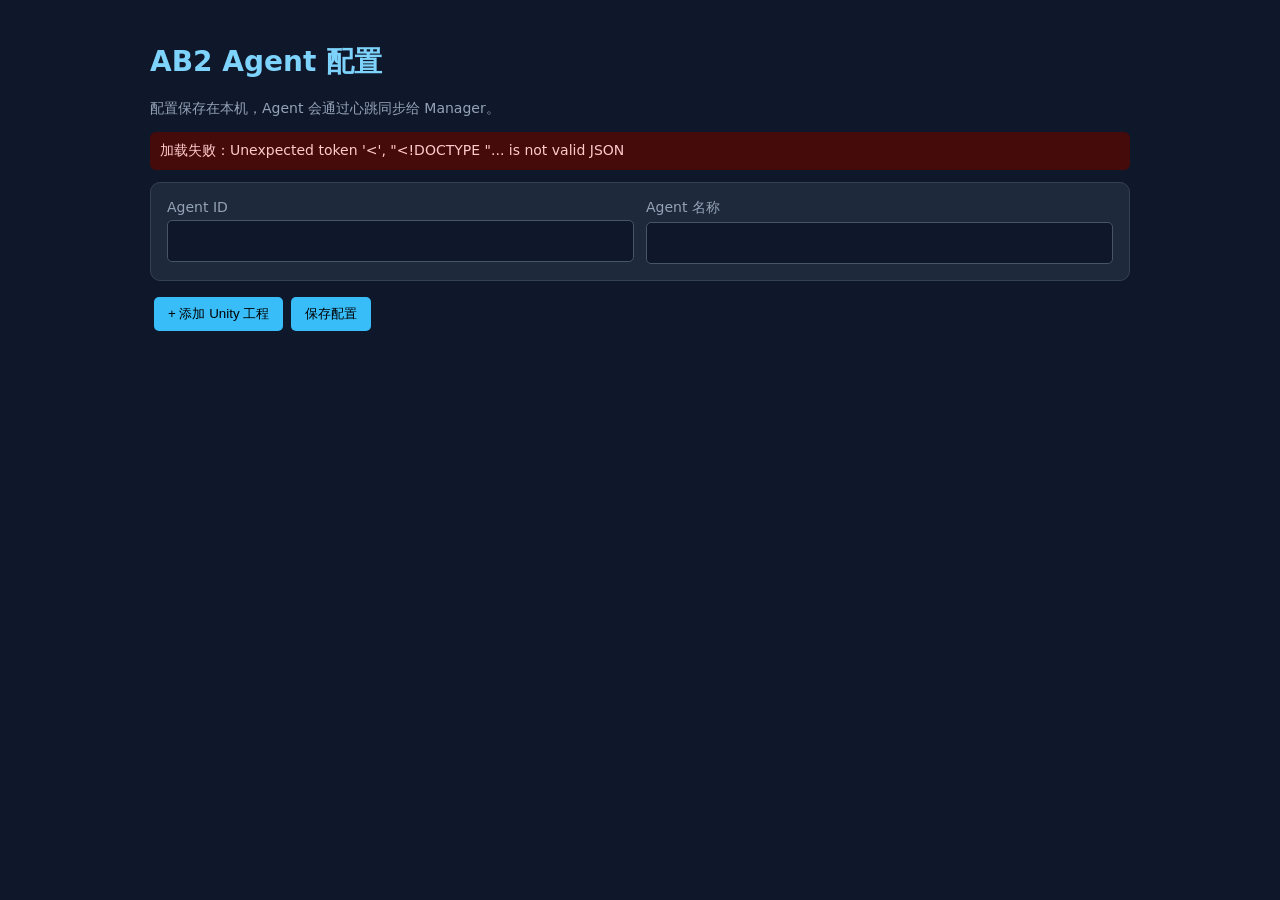
==== agent/config.html @ 92cbe7b3 "修复mac工程选择" ====
<!doctype html>
<html lang="zh-CN"><head><meta charset="utf-8"><meta name="viewport" content="width=device-width,initial-scale=1"><title>AB2 Agent 配置</title><style>body{margin:0;background:#0f172a;color:#dbeafe;font:14px system-ui;padding:24px}main{max-width:980px;margin:auto}h1{color:#7dd3fc}.bar,.project,.channel{background:#1e293b;border:1px solid #334155;border-radius:10px;padding:16px;margin:12px 0}.grid{display:grid;grid-template-columns:1fr 1fr;gap:12px}label{display:block;color:#94a3b8}input,select{width:100%;height:42px;box-sizing:border-box;margin:5px 0 0;padding:9px;background:#0f172a;border:1px solid #475569;border-radius:5px;color:#fff}.channel-row{display:flex;align-items:flex-end;gap:14px}.channel-control{margin:0}.switch-control{flex:0 0 210px}.method-control{flex:1 1 auto}.channel-delete{height:42px;white-space:nowrap;margin:0 0 0 0}.channel{padding:14px}.channel-row button{margin:0}button{border:0;border-radius:5px;padding:8px 14px;margin:4px;background:#38bdf8;cursor:pointer}.danger{background:#ef4444;color:#fff}.muted{color:#94a3b8}.message{padding:10px;border-radius:6px;background:#172554}.error{background:#450a0a;color:#fecaca}@media(max-width:700px){.grid{grid-template-columns:1fr}.channel-row{align-items:stretch;flex-direction:column;gap:8px}.switch-control,.method-control{flex:auto}.channel-delete{width:max-content}}</style></head>
<body><main><h1>AB2 Agent 配置</h1><p class="muted">配置保存在本机，Agent 会通过心跳同步给 Manager。</p><div id="message" class="message">加载中...</div><section class="bar"><div class="grid"><label>Agent ID<input id="agentId"></label><label>Agent 名称<input id="agentName"></label></div></section><div id="projects"></div><button onclick="addProject()">+ 添加 Unity 工程</button><button onclick="save()">保存配置</button></main><script>
let config={id:'',name:'',projects:[]};
function esc(value){return String(value??'').replace(/[&<>"']/g,c=>({'&':'&amp;','<':'&lt;','>':'&gt;','"':'&quot;',"'":'&#39;'}[c]));}
async function addProject(){if(/Macintosh|Mac OS X/.test(navigator.userAgent)){const picker=window.open('/pick?path=','ab2-project-picker','width=900,height=700');if(!picker)show('浏览器阻止了选择窗口，请允许弹窗后重试',true);return;}try{const result=await fetch('/api/select-folder',{method:'POST'}).then(r=>r.json());if(result.cancelled)return;if(!result.ok)throw new Error(result.error);config.projects.push(result.project);render();show('已读取 Unity 工程状态，请补充渠道配置');}catch(error){show('选择工程失败：'+error.message,true);}}
window.addEventListener('message',event=>{if(event.origin!==location.origin||event.data?.type!=='ab2-project-selected')return;config.projects.push(event.data.project);render();show('已读取 Unity 工程状态，请补充渠道配置');});
 function addChannel(projectIndex){const p=config.projects[projectIndex];const platform=(p.platforms||['Unknown'])[0];const prefix={Android:'android',iOS:'ios',OpenHarmony:'openharmony',HarmonyOS:'openharmony'}[platform]||'unknown';config.projects[projectIndex].channels.push({name:prefix+'_dev',platform:platform,switch_to:prefix+'_dev',branch_filter:'all_dev',build_method:'HLS_Editor.ExportEditor.BuildFromAB2',enabled:true});render();}
 function removeProject(index){if(!window.confirm('确定要删除这个 Unity 工程吗？未保存的配置将丢失。'))return;config.projects.splice(index,1);render();}
 function removeChannel(projectIndex,channelIndex){if(!window.confirm('确定要删除这个渠道吗？未保存的配置将丢失。'))return;config.projects[projectIndex].channels.splice(channelIndex,1);render();}
 function render(){document.querySelector('#agentId').value=config.id||'';document.querySelector('#agentName').value=config.name||'';document.querySelector('#projects').innerHTML=config.projects.map((p,i)=>`<section class="project"><h2>${esc(p.engine||'Unity')} 工程 ${i+1}</h2><div class="grid"><label>名称<input data-p="${i}" data-k="name" value="${esc(p.name)}"></label><label>工程路径<input data-p="${i}" data-k="path" value="${esc(p.path)}" placeholder="D:/Projects/Game"></label><label>引擎类型<input value="${esc(p.engine||'Unity')}" readonly></label><label>引擎路径<input value="${esc(p.unity_path)}" readonly></label><label>平台<input value="${esc((p.platforms||['Unknown'])[0])}" readonly></label><label>日志路径<input data-p="${i}" data-k="log_path" value="${esc(p.log_path)}"></label><label>默认分支<input data-p="${i}" data-k="default_branch" value="${esc(p.default_branch)}"></label></div><h3>渠道</h3>${p.channels.map((c,j)=>{const prefix={Android:'android',iOS:'ios',OpenHarmony:'openharmony',HarmonyOS:'openharmony'}[c.platform]||'unknown';const switchTo=c.switch_to||prefix+'_dev';return `<div class="channel-row"><label class="channel-control switch-control">SwitchTo<select data-p="${i}" data-c="${j}" data-k="switch_to"><option value="${prefix}_dev" ${switchTo===prefix+'_dev'?'selected':''}>${prefix}_dev</option><option value="${prefix}_release" ${switchTo===prefix+'_release'?'selected':''}>${prefix}_release</option></select></label><label class="channel-control method-control">打包方法<input data-p="${i}" data-c="${j}" data-k="build_method" value="${esc(c.build_method)}"></label><button class="danger channel-delete" onclick="removeChannel(${i},${j})">删除渠道</button></div>`}).join('')}<button onclick="addChannel(${i})">+ 添加渠道</button><button class="danger" onclick="removeProject(${i})">删除工程</button></section>`).join('');document.querySelectorAll('[data-p]').forEach(input=>input.oninput=()=>{const p=config.projects[Number(input.dataset.p)];if(input.dataset.c===undefined)p[input.dataset.k]=input.value;else p.channels[Number(input.dataset.c)][input.dataset.k]=input.value;});}
const baseRender=render;
render=function(){normalizeHarmony();baseRender();document.querySelectorAll('.channel-row').forEach(row=>{const source=row.querySelector('[data-k="build_method"]');const projectIndex=Number(source.dataset.p);const channelIndex=Number(source.dataset.c);const select=document.createElement('select');select.dataset.p=projectIndex;select.dataset.c=channelIndex;select.dataset.k='branch_filter';['all_dev','all_feature','month_dev','month_feature'].forEach(value=>{const option=document.createElement('option');option.value=value;option.textContent=value;option.selected=(config.projects[projectIndex].channels[channelIndex].branch_filter||'all_dev')===value;select.appendChild(option);});const label=document.createElement('label');label.className='channel-control filter-control';label.textContent='分支过滤';label.appendChild(select);row.insertBefore(label,source.parentElement);select.onchange=()=>{config.projects[projectIndex].channels[channelIndex].branch_filter=select.value;};});};
 function normalizeHarmony(){config.projects.forEach(p=>{if(p.platforms?.[0]==='HarmonyOS')p.platforms[0]='OpenHarmony';p.channels.forEach(c=>{if(c.platform==='HarmonyOS')c.platform='OpenHarmony';if(c.platform==='OpenHarmony'){const suffix=(c.switch_to||'').endsWith('_release')?'release':'dev';c.switch_to='openharmony_'+suffix;c.name=c.switch_to;}});});}
const renderWithHarmony=render;render=function(){renderWithHarmony();document.querySelectorAll('[data-k="switch_to"] option').forEach(option=>{if(option.value.startsWith('harmony_')){option.value='openharmony_'+option.value.split('_',2)[1];option.textContent=option.value;}});};
// Keep the merged OpenHarmony rendering while restoring the default-branch filter option.
const renderWithDefaultFilter=render;render=function(){renderWithDefaultFilter();document.querySelectorAll('[data-k="branch_filter"]').forEach(select=>{if([...select.options].some(option=>option.value==='default'))return;const option=document.createElement('option');option.value='default';option.textContent='default（默认分支）';option.selected=config.projects[Number(select.dataset.p)].channels[Number(select.dataset.c)].branch_filter==='default';select.insertBefore(option,select.firstChild);});};
// Add the optional AB2 resource version while preserving the merged channel layout.
const renderWithVersion=render;render=function(){renderWithVersion();document.querySelectorAll('.channel-row').forEach(row=>{if(row.querySelector('[data-k="ab2_version"]'))return;const source=row.querySelector('[data-k="build_method"]');const input=document.createElement('input');input.dataset.p=source.dataset.p;input.dataset.c=source.dataset.c;input.dataset.k='ab2_version';input.value=config.projects[Number(input.dataset.p)].channels[Number(input.dataset.c)].ab2_version||'3800';input.placeholder='默认版本3800';input.oninput=()=>{config.projects[Number(input.dataset.p)].channels[Number(input.dataset.c)].ab2_version=input.value;};const label=document.createElement('label');label.className='channel-control version-control';label.textContent='资源版本';label.appendChild(input);row.insertBefore(label,row.querySelector('.channel-delete'));});};
function collect(){normalizeHarmony();config.id=document.querySelector('#agentId').value.trim();config.name=document.querySelector('#agentName').value.trim();}
async function load(){try{config=await fetch('/api/config').then(r=>r.json());normalizeHarmony();render();}catch(e){show('加载失败：'+e.message,true);}}
async function save(){collect();config.projects.forEach(p=>p.channels.forEach(c=>c.name=c.switch_to));try{const r=await fetch('/api/config',{method:'POST',headers:{'Content-Type':'application/json'},body:JSON.stringify(config)});const result=await r.json();if(!r.ok||!result.ok)throw new Error(result.error||'HTTP '+r.status);show('配置保存成功');}catch(e){show('保存失败：'+e.message,true);}}
function show(text,error=false){const el=document.querySelector('#message');el.textContent=text;el.className='message '+(error?'error':'');}load();
</script></body></html>
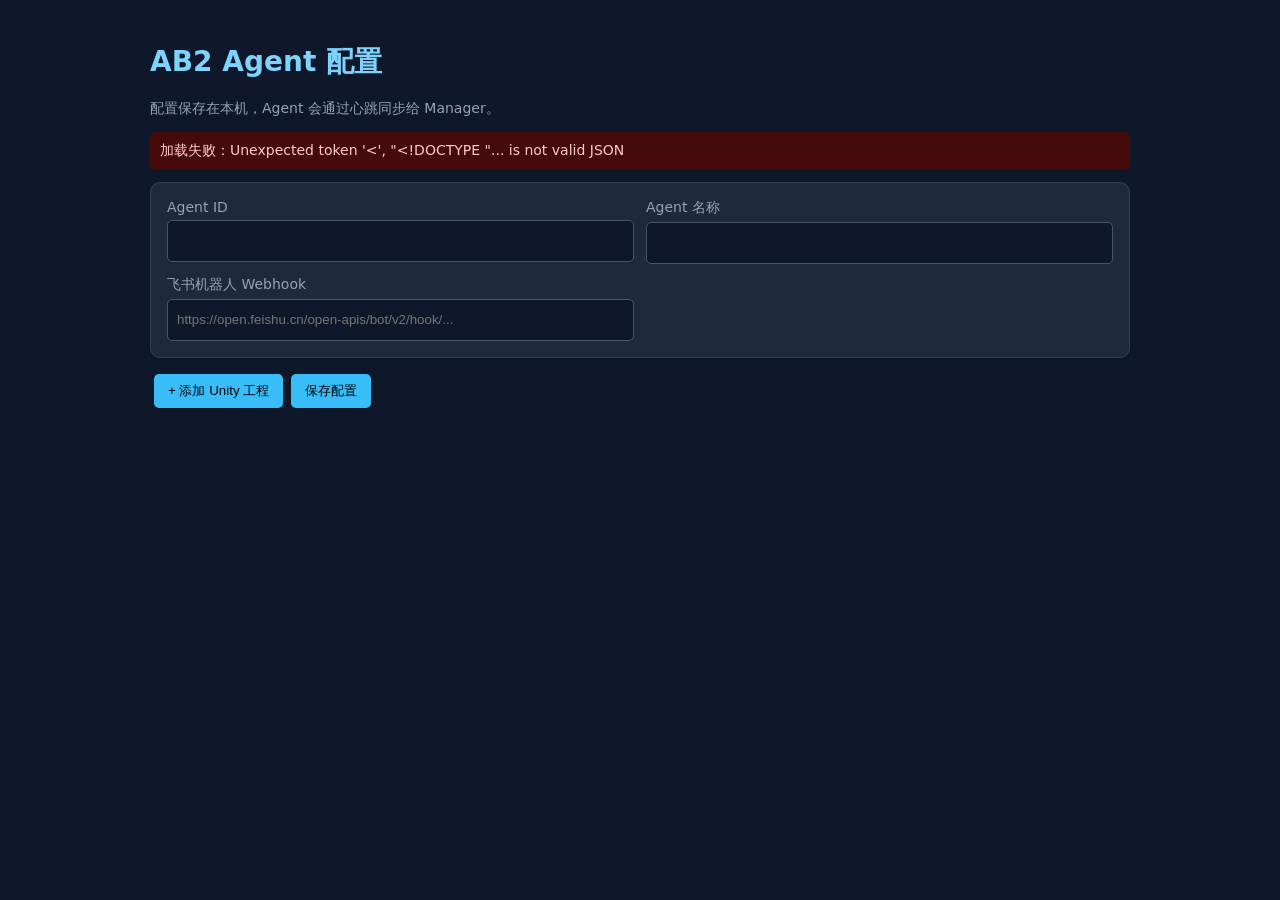
==== commit 8195ef3f: "添加飞书消息" ====
--- a/agent/config.html
+++ b/agent/config.html
@@ -1,23 +1,29 @@
 <!doctype html>
 <html lang="zh-CN"><head><meta charset="utf-8"><meta name="viewport" content="width=device-width,initial-scale=1"><title>AB2 Agent 配置</title><style>body{margin:0;background:#0f172a;color:#dbeafe;font:14px system-ui;padding:24px}main{max-width:980px;margin:auto}h1{color:#7dd3fc}.bar,.project,.channel{background:#1e293b;border:1px solid #334155;border-radius:10px;padding:16px;margin:12px 0}.grid{display:grid;grid-template-columns:1fr 1fr;gap:12px}label{display:block;color:#94a3b8}input,select{width:100%;height:42px;box-sizing:border-box;margin:5px 0 0;padding:9px;background:#0f172a;border:1px solid #475569;border-radius:5px;color:#fff}.channel-row{display:flex;align-items:flex-end;gap:14px}.channel-control{margin:0}.switch-control{flex:0 0 210px}.method-control{flex:1 1 auto}.channel-delete{height:42px;white-space:nowrap;margin:0 0 0 0}.channel{padding:14px}.channel-row button{margin:0}button{border:0;border-radius:5px;padding:8px 14px;margin:4px;background:#38bdf8;cursor:pointer}.danger{background:#ef4444;color:#fff}.muted{color:#94a3b8}.message{padding:10px;border-radius:6px;background:#172554}.error{background:#450a0a;color:#fecaca}@media(max-width:700px){.grid{grid-template-columns:1fr}.channel-row{align-items:stretch;flex-direction:column;gap:8px}.switch-control,.method-control{flex:auto}.channel-delete{width:max-content}}</style></head>
-<body><main><h1>AB2 Agent 配置</h1><p class="muted">配置保存在本机，Agent 会通过心跳同步给 Manager。</p><div id="message" class="message">加载中...</div><section class="bar"><div class="grid"><label>Agent ID<input id="agentId"></label><label>Agent 名称<input id="agentName"></label></div></section><div id="projects"></div><button onclick="addProject()">+ 添加 Unity 工程</button><button onclick="save()">保存配置</button></main><script>
+<body><main><h1>AB2 Agent 配置</h1><p class="muted">配置保存在本机，Agent 会通过心跳同步给 Manager。</p><div id="message" class="message">加载中...</div><section class="bar"><div class="grid"><label>Agent ID<input id="agentId"></label><label>Agent 名称<input id="agentName"></label><label>飞书机器人 Webhook<input id="feishuWebhook" placeholder="https://open.feishu.cn/open-apis/bot/v2/hook/..."></label></div></section><div id="projects"></div><button onclick="addProject()">+ 添加 Unity 工程</button><button onclick="save()">保存配置</button></main><script>
 let config={id:'',name:'',projects:[]};
 function esc(value){return String(value??'').replace(/[&<>"']/g,c=>({'&':'&amp;','<':'&lt;','>':'&gt;','"':'&quot;',"'":'&#39;'}[c]));}
-async function addProject(){if(/Macintosh|Mac OS X/.test(navigator.userAgent)){const picker=window.open('/pick?path=','ab2-project-picker','width=900,height=700');if(!picker)show('浏览器阻止了选择窗口，请允许弹窗后重试',true);return;}try{const result=await fetch('/api/select-folder',{method:'POST'}).then(r=>r.json());if(result.cancelled)return;if(!result.ok)throw new Error(result.error);config.projects.push(result.project);render();show('已读取 Unity 工程状态，请补充渠道配置');}catch(error){show('选择工程失败：'+error.message,true);}}
+async function addProject(){try{const result=await fetch('/api/select-folder',{method:'POST'}).then(r=>r.json());if(result.cancelled)return;if(!result.ok)throw new Error(result.error);config.projects.push(result.project);render();show('已读取 Unity 工程状态，请补充渠道配置');}catch(error){show('选择工程失败：'+error.message,true);}}
 window.addEventListener('message',event=>{if(event.origin!==location.origin||event.data?.type!=='ab2-project-selected')return;config.projects.push(event.data.project);render();show('已读取 Unity 工程状态，请补充渠道配置');});
  function addChannel(projectIndex){const p=config.projects[projectIndex];const platform=(p.platforms||['Unknown'])[0];const prefix={Android:'android',iOS:'ios',OpenHarmony:'openharmony',HarmonyOS:'openharmony'}[platform]||'unknown';config.projects[projectIndex].channels.push({name:prefix+'_dev',platform:platform,switch_to:prefix+'_dev',branch_filter:'all_dev',build_method:'HLS_Editor.ExportEditor.BuildFromAB2',enabled:true});render();}
  function removeProject(index){if(!window.confirm('确定要删除这个 Unity 工程吗？未保存的配置将丢失。'))return;config.projects.splice(index,1);render();}
  function removeChannel(projectIndex,channelIndex){if(!window.confirm('确定要删除这个渠道吗？未保存的配置将丢失。'))return;config.projects[projectIndex].channels.splice(channelIndex,1);render();}
- function render(){document.querySelector('#agentId').value=config.id||'';document.querySelector('#agentName').value=config.name||'';document.querySelector('#projects').innerHTML=config.projects.map((p,i)=>`<section class="project"><h2>${esc(p.engine||'Unity')} 工程 ${i+1}</h2><div class="grid"><label>名称<input data-p="${i}" data-k="name" value="${esc(p.name)}"></label><label>工程路径<input data-p="${i}" data-k="path" value="${esc(p.path)}" placeholder="D:/Projects/Game"></label><label>引擎类型<input value="${esc(p.engine||'Unity')}" readonly></label><label>引擎路径<input value="${esc(p.unity_path)}" readonly></label><label>平台<input value="${esc((p.platforms||['Unknown'])[0])}" readonly></label><label>日志路径<input data-p="${i}" data-k="log_path" value="${esc(p.log_path)}"></label><label>默认分支<input data-p="${i}" data-k="default_branch" value="${esc(p.default_branch)}"></label></div><h3>渠道</h3>${p.channels.map((c,j)=>{const prefix={Android:'android',iOS:'ios',OpenHarmony:'openharmony',HarmonyOS:'openharmony'}[c.platform]||'unknown';const switchTo=c.switch_to||prefix+'_dev';return `<div class="channel-row"><label class="channel-control switch-control">SwitchTo<select data-p="${i}" data-c="${j}" data-k="switch_to"><option value="${prefix}_dev" ${switchTo===prefix+'_dev'?'selected':''}>${prefix}_dev</option><option value="${prefix}_release" ${switchTo===prefix+'_release'?'selected':''}>${prefix}_release</option></select></label><label class="channel-control method-control">打包方法<input data-p="${i}" data-c="${j}" data-k="build_method" value="${esc(c.build_method)}"></label><button class="danger channel-delete" onclick="removeChannel(${i},${j})">删除渠道</button></div>`}).join('')}<button onclick="addChannel(${i})">+ 添加渠道</button><button class="danger" onclick="removeProject(${i})">删除工程</button></section>`).join('');document.querySelectorAll('[data-p]').forEach(input=>input.oninput=()=>{const p=config.projects[Number(input.dataset.p)];if(input.dataset.c===undefined)p[input.dataset.k]=input.value;else p.channels[Number(input.dataset.c)][input.dataset.k]=input.value;});}
+ function render(){document.querySelector('#agentId').value=config.id||'';document.querySelector('#agentName').value=config.name||'';document.querySelector('#feishuWebhook').value=config.feishu_webhook||'';document.querySelector('#projects').innerHTML=config.projects.map((p,i)=>`<section class="project"><h2>${esc(p.engine||'Unity')} 工程 ${i+1}</h2><div class="grid"><label>名称<input data-p="${i}" data-k="name" value="${esc(p.name)}"></label><label>工程路径<input data-p="${i}" data-k="path" value="${esc(p.path)}" placeholder="D:/Projects/Game"></label><label>引擎类型<input value="${esc(p.engine||'Unity')}" readonly></label><label>引擎路径<input value="${esc(p.unity_path)}" readonly></label><label>平台<input value="${esc((p.platforms||['Unknown'])[0])}" readonly></label><label>日志路径<input data-p="${i}" data-k="log_path" value="${esc(p.log_path)}"></label><label>默认分支<input data-p="${i}" data-k="default_branch" value="${esc(p.default_branch)}"></label></div><h3>渠道</h3>${p.channels.map((c,j)=>{const prefix={Android:'android',iOS:'ios',OpenHarmony:'openharmony',HarmonyOS:'openharmony'}[c.platform]||'unknown';const switchTo=c.switch_to||prefix+'_dev';return `<div class="channel-row"><label class="channel-control switch-control">SwitchTo<select data-p="${i}" data-c="${j}" data-k="switch_to"><option value="${prefix}_dev" ${switchTo===prefix+'_dev'?'selected':''}>${prefix}_dev</option><option value="${prefix}_release" ${switchTo===prefix+'_release'?'selected':''}>${prefix}_release</option></select></label><label class="channel-control method-control">打包方法<input data-p="${i}" data-c="${j}" data-k="build_method" value="${esc(c.build_method)}"></label><button class="danger channel-delete" onclick="removeChannel(${i},${j})">删除渠道</button></div>`}).join('')}<button onclick="addChannel(${i})">+ 添加渠道</button><button class="danger" onclick="removeProject(${i})">删除工程</button></section>`).join('');document.querySelectorAll('[data-p]').forEach(input=>input.oninput=()=>{const p=config.projects[Number(input.dataset.p)];if(input.dataset.c===undefined)p[input.dataset.k]=input.value;else p.channels[Number(input.dataset.c)][input.dataset.k]=input.value;});}
 const baseRender=render;
-render=function(){normalizeHarmony();baseRender();document.querySelectorAll('.channel-row').forEach(row=>{const source=row.querySelector('[data-k="build_method"]');const projectIndex=Number(source.dataset.p);const channelIndex=Number(source.dataset.c);const select=document.createElement('select');select.dataset.p=projectIndex;select.dataset.c=channelIndex;select.dataset.k='branch_filter';['all_dev','all_feature','month_dev','month_feature'].forEach(value=>{const option=document.createElement('option');option.value=value;option.textContent=value;option.selected=(config.projects[projectIndex].channels[channelIndex].branch_filter||'all_dev')===value;select.appendChild(option);});const label=document.createElement('label');label.className='channel-control filter-control';label.textContent='分支过滤';label.appendChild(select);row.insertBefore(label,source.parentElement);select.onchange=()=>{config.projects[projectIndex].channels[channelIndex].branch_filter=select.value;};});};
+render=function(){normalizeHarmony();baseRender();document.querySelectorAll('.channel-row').forEach(row=>{const source=row.querySelector('[data-k="build_method"]');const projectIndex=Number(source.dataset.p);const channelIndex=Number(source.dataset.c);const select=document.createElement('select');select.dataset.p=projectIndex;select.dataset.c=channelIndex;select.dataset.k='branch_filter';['all_dev','all_feature','month_dev','month_feature','harmony'].forEach(value=>{const option=document.createElement('option');option.value=value;option.textContent=value==='harmony'?'harmony（鸿蒙）':value;option.selected=(config.projects[projectIndex].channels[channelIndex].branch_filter||'all_dev')===value;select.appendChild(option);});const label=document.createElement('label');label.className='channel-control filter-control';label.textContent='分支过滤';label.appendChild(select);row.insertBefore(label,source.parentElement);select.onchange=()=>{config.projects[projectIndex].channels[channelIndex].branch_filter=select.value;};});};
  function normalizeHarmony(){config.projects.forEach(p=>{if(p.platforms?.[0]==='HarmonyOS')p.platforms[0]='OpenHarmony';p.channels.forEach(c=>{if(c.platform==='HarmonyOS')c.platform='OpenHarmony';if(c.platform==='OpenHarmony'){const suffix=(c.switch_to||'').endsWith('_release')?'release':'dev';c.switch_to='openharmony_'+suffix;c.name=c.switch_to;}});});}
 const renderWithHarmony=render;render=function(){renderWithHarmony();document.querySelectorAll('[data-k="switch_to"] option').forEach(option=>{if(option.value.startsWith('harmony_')){option.value='openharmony_'+option.value.split('_',2)[1];option.textContent=option.value;}});};
 // Keep the merged OpenHarmony rendering while restoring the default-branch filter option.
 const renderWithDefaultFilter=render;render=function(){renderWithDefaultFilter();document.querySelectorAll('[data-k="branch_filter"]').forEach(select=>{if([...select.options].some(option=>option.value==='default'))return;const option=document.createElement('option');option.value='default';option.textContent='default（默认分支）';option.selected=config.projects[Number(select.dataset.p)].channels[Number(select.dataset.c)].branch_filter==='default';select.insertBefore(option,select.firstChild);});};
 // Add the optional AB2 resource version while preserving the merged channel layout.
 const renderWithVersion=render;render=function(){renderWithVersion();document.querySelectorAll('.channel-row').forEach(row=>{if(row.querySelector('[data-k="ab2_version"]'))return;const source=row.querySelector('[data-k="build_method"]');const input=document.createElement('input');input.dataset.p=source.dataset.p;input.dataset.c=source.dataset.c;input.dataset.k='ab2_version';input.value=config.projects[Number(input.dataset.p)].channels[Number(input.dataset.c)].ab2_version||'3800';input.placeholder='默认版本3800';input.oninput=()=>{config.projects[Number(input.dataset.p)].channels[Number(input.dataset.c)].ab2_version=input.value;};const label=document.createElement('label');label.className='channel-control version-control';label.textContent='资源版本';label.appendChild(input);row.insertBefore(label,row.querySelector('.channel-delete'));});};
-function collect(){normalizeHarmony();config.id=document.querySelector('#agentId').value.trim();config.name=document.querySelector('#agentName').value.trim();}
+// Add the mainline sync toggle while preserving the merged channel layout.
+const renderWithMainlineSync=render;render=function(){renderWithMainlineSync();document.querySelectorAll('.channel-row').forEach(row=>{if(row.querySelector('[data-k="sync_mainline"]'))return;const source=row.querySelector('[data-k="build_method"]');const projectIndex=Number(source.dataset.p);const channelIndex=Number(source.dataset.c);const input=document.createElement('input');input.type='checkbox';input.style.cssText='width:auto;height:auto;margin:8px 0 0';input.checked=Boolean(config.projects[projectIndex].channels[channelIndex].sync_mainline);input.onchange=()=>{config.projects[projectIndex].channels[channelIndex].sync_mainline=input.checked;};const label=document.createElement('label');label.className='channel-control sync-control';label.textContent='打包前同步主线';label.appendChild(input);row.insertBefore(label,row.querySelector('.channel-delete'));});};
+// Add the Feishu notification toggle while preserving the merged channel layout.
+const renderWithFeishuNotify=render;render=function(){renderWithFeishuNotify();document.querySelectorAll('.channel-row').forEach(row=>{if(row.querySelector('[data-k="notify_feishu"]'))return;const source=row.querySelector('[data-k="build_method"]');const projectIndex=Number(source.dataset.p);const channelIndex=Number(source.dataset.c);const input=document.createElement('input');input.type='checkbox';input.style.cssText='width:auto;height:auto;margin:8px 0 0';input.checked=Boolean(config.projects[projectIndex].channels[channelIndex].notify_feishu);input.onchange=()=>{config.projects[projectIndex].channels[channelIndex].notify_feishu=input.checked;};const label=document.createElement('label');label.className='channel-control notify-control';label.textContent='飞书通知';label.appendChild(input);row.insertBefore(label,row.querySelector('.channel-delete'));});};
+// Add one Agent-side daily schedule row per project while preserving the channel layout.
+const renderWithSchedule=render;render=function(){renderWithSchedule();document.querySelectorAll('#projects > .project').forEach((section,index)=>{const project=config.projects[index];const schedule=project.schedule||{};const row=document.createElement('div');row.className='grid';row.style.marginTop='12px';const toggleLabel=document.createElement('label');toggleLabel.textContent='每日定时打包';const toggle=document.createElement('input');toggle.type='checkbox';toggle.style.cssText='width:auto;height:auto;margin:8px 0 0';toggle.checked=Boolean(schedule.enabled);const timeLabel=document.createElement('label');timeLabel.textContent='打包时间';const time=document.createElement('input');time.type='time';time.value=schedule.time||'04:00';const sync=()=>{project.schedule={enabled:toggle.checked,time:time.value||'04:00'};};toggle.onchange=sync;time.onchange=sync;toggleLabel.appendChild(toggle);timeLabel.appendChild(time);row.appendChild(toggleLabel);row.appendChild(timeLabel);section.insertBefore(row,section.querySelector('h3'));});};
+function collect(){normalizeHarmony();config.id=document.querySelector('#agentId').value.trim();config.name=document.querySelector('#agentName').value.trim();config.feishu_webhook=document.querySelector('#feishuWebhook').value.trim();}
 async function load(){try{config=await fetch('/api/config').then(r=>r.json());normalizeHarmony();render();}catch(e){show('加载失败：'+e.message,true);}}
 async function save(){collect();config.projects.forEach(p=>p.channels.forEach(c=>c.name=c.switch_to));try{const r=await fetch('/api/config',{method:'POST',headers:{'Content-Type':'application/json'},body:JSON.stringify(config)});const result=await r.json();if(!r.ok||!result.ok)throw new Error(result.error||'HTTP '+r.status);show('配置保存成功');}catch(e){show('保存失败：'+e.message,true);}}
 function show(text,error=false){const el=document.querySelector('#message');el.textContent=text;el.className='message '+(error?'error':'');}load();
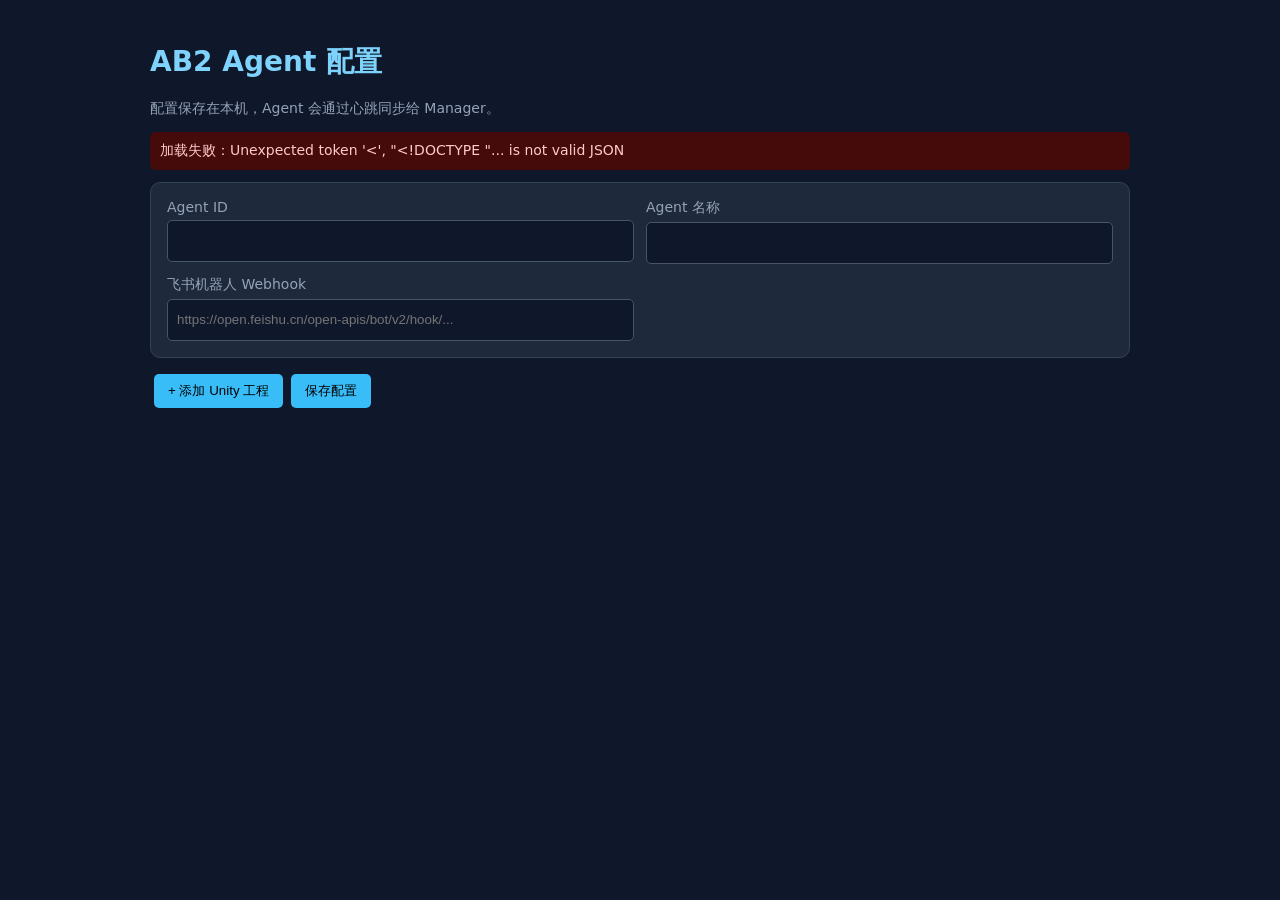
==== commit 46515146: "添加工单的发布人" ====
--- a/agent/config.html
+++ b/agent/config.html
@@ -23,6 +23,8 @@
 const renderWithFeishuNotify=render;render=function(){renderWithFeishuNotify();document.querySelectorAll('.channel-row').forEach(row=>{if(row.querySelector('[data-k="notify_feishu"]'))return;const source=row.querySelector('[data-k="build_method"]');const projectIndex=Number(source.dataset.p);const channelIndex=Number(source.dataset.c);const input=document.createElement('input');input.type='checkbox';input.style.cssText='width:auto;height:auto;margin:8px 0 0';input.checked=Boolean(config.projects[projectIndex].channels[channelIndex].notify_feishu);input.onchange=()=>{config.projects[projectIndex].channels[channelIndex].notify_feishu=input.checked;};const label=document.createElement('label');label.className='channel-control notify-control';label.textContent='飞书通知';label.appendChild(input);row.insertBefore(label,row.querySelector('.channel-delete'));});};
 // Add one Agent-side daily schedule row per project while preserving the channel layout.
 const renderWithSchedule=render;render=function(){renderWithSchedule();document.querySelectorAll('#projects > .project').forEach((section,index)=>{const project=config.projects[index];const schedule=project.schedule||{};const row=document.createElement('div');row.className='grid';row.style.marginTop='12px';const toggleLabel=document.createElement('label');toggleLabel.textContent='每日定时打包';const toggle=document.createElement('input');toggle.type='checkbox';toggle.style.cssText='width:auto;height:auto;margin:8px 0 0';toggle.checked=Boolean(schedule.enabled);const timeLabel=document.createElement('label');timeLabel.textContent='打包时间';const time=document.createElement('input');time.type='time';time.value=schedule.time||'04:00';const sync=()=>{project.schedule={enabled:toggle.checked,time:time.value||'04:00'};};toggle.onchange=sync;time.onchange=sync;toggleLabel.appendChild(toggle);timeLabel.appendChild(time);row.appendChild(toggleLabel);row.appendChild(timeLabel);section.insertBefore(row,section.querySelector('h3'));});};
+// Add the release-ticket switch and submitter name while preserving the project layout.
+const renderWithTicket=render;render=function(){renderWithTicket();document.querySelectorAll('#projects > .project').forEach((section,index)=>{if(section.querySelector('[data-k="auto_ticket"]'))return;const project=config.projects[index];const row=document.createElement('div');row.className='grid';row.style.marginTop='12px';const switchLabel=document.createElement('label');switchLabel.textContent='正式包自动建单';const toggle=document.createElement('input');toggle.type='checkbox';toggle.dataset.k='auto_ticket';toggle.style.cssText='width:auto;height:auto;margin:8px 0 0';toggle.checked=project.auto_ticket!==false;const submitterLabel=document.createElement('label');submitterLabel.textContent='提单人';const submitter=document.createElement('input');submitter.dataset.k='ticket_submitter';submitter.value=project.ticket_submitter||'';submitter.placeholder='默认使用当前系统用户名';submitter.disabled=!toggle.checked;toggle.onchange=()=>{project.auto_ticket=toggle.checked;submitter.disabled=!toggle.checked;};submitter.oninput=()=>{project.ticket_submitter=submitter.value;};switchLabel.appendChild(toggle);submitterLabel.appendChild(submitter);row.appendChild(switchLabel);row.appendChild(submitterLabel);section.insertBefore(row,section.querySelector('h3'));});};
 function collect(){normalizeHarmony();config.id=document.querySelector('#agentId').value.trim();config.name=document.querySelector('#agentName').value.trim();config.feishu_webhook=document.querySelector('#feishuWebhook').value.trim();}
 async function load(){try{config=await fetch('/api/config').then(r=>r.json());normalizeHarmony();render();}catch(e){show('加载失败：'+e.message,true);}}
 async function save(){collect();config.projects.forEach(p=>p.channels.forEach(c=>c.name=c.switch_to));try{const r=await fetch('/api/config',{method:'POST',headers:{'Content-Type':'application/json'},body:JSON.stringify(config)});const result=await r.json();if(!r.ok||!result.ok)throw new Error(result.error||'HTTP '+r.status);show('配置保存成功');}catch(e){show('保存失败：'+e.message,true);}}
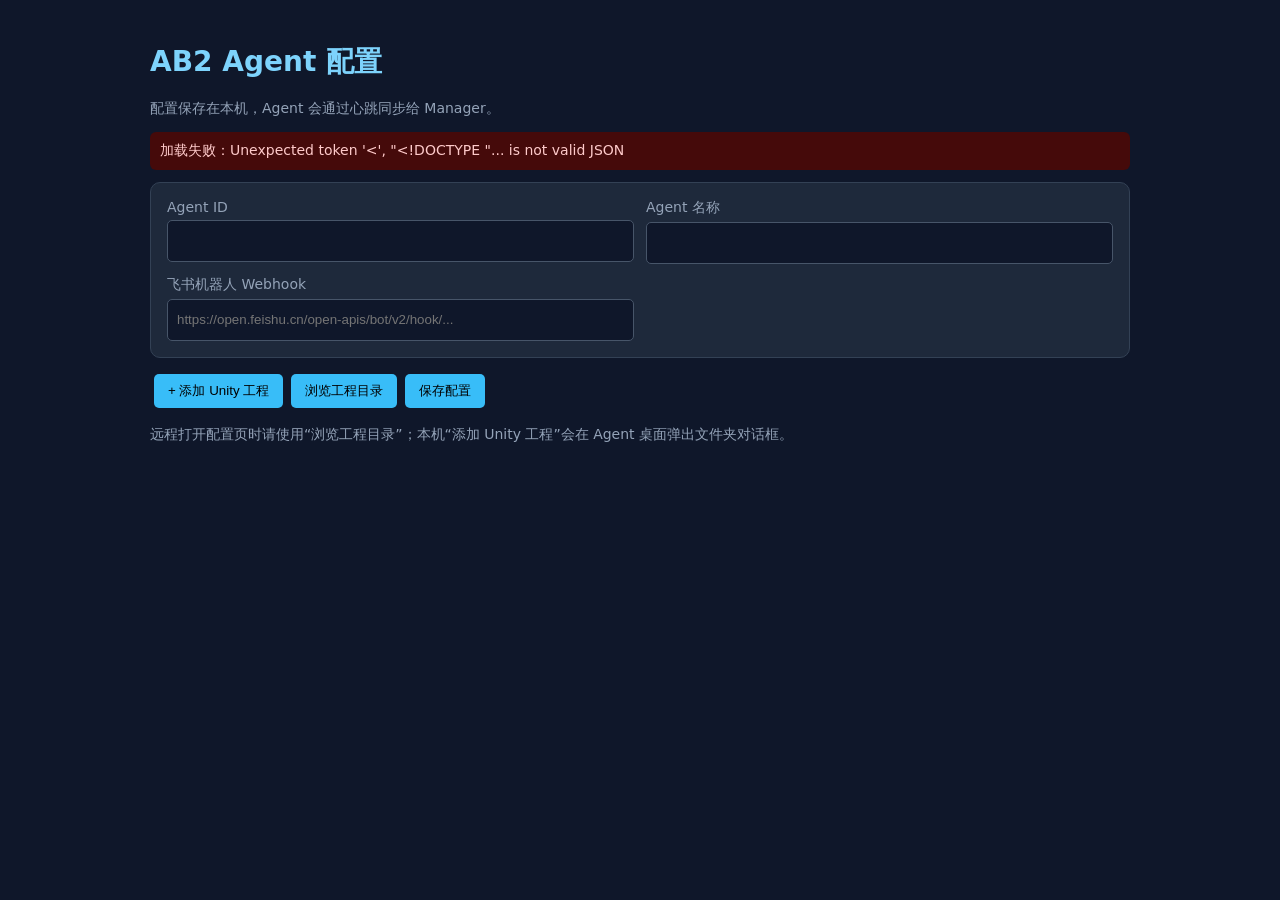
==== commit f25c42e1: "添加访问对方电脑的本地配置页" ====
--- a/agent/config.html
+++ b/agent/config.html
@@ -1,9 +1,10 @@
 <!doctype html>
 <html lang="zh-CN"><head><meta charset="utf-8"><meta name="viewport" content="width=device-width,initial-scale=1"><title>AB2 Agent 配置</title><style>body{margin:0;background:#0f172a;color:#dbeafe;font:14px system-ui;padding:24px}main{max-width:980px;margin:auto}h1{color:#7dd3fc}.bar,.project,.channel{background:#1e293b;border:1px solid #334155;border-radius:10px;padding:16px;margin:12px 0}.grid{display:grid;grid-template-columns:1fr 1fr;gap:12px}label{display:block;color:#94a3b8}input,select{width:100%;height:42px;box-sizing:border-box;margin:5px 0 0;padding:9px;background:#0f172a;border:1px solid #475569;border-radius:5px;color:#fff}.channel-row{display:flex;align-items:flex-end;gap:14px}.channel-control{margin:0}.switch-control{flex:0 0 210px}.method-control{flex:1 1 auto}.channel-delete{height:42px;white-space:nowrap;margin:0 0 0 0}.channel{padding:14px}.channel-row button{margin:0}button{border:0;border-radius:5px;padding:8px 14px;margin:4px;background:#38bdf8;cursor:pointer}.danger{background:#ef4444;color:#fff}.muted{color:#94a3b8}.message{padding:10px;border-radius:6px;background:#172554}.error{background:#450a0a;color:#fecaca}@media(max-width:700px){.grid{grid-template-columns:1fr}.channel-row{align-items:stretch;flex-direction:column;gap:8px}.switch-control,.method-control{flex:auto}.channel-delete{width:max-content}}</style></head>
-<body><main><h1>AB2 Agent 配置</h1><p class="muted">配置保存在本机，Agent 会通过心跳同步给 Manager。</p><div id="message" class="message">加载中...</div><section class="bar"><div class="grid"><label>Agent ID<input id="agentId"></label><label>Agent 名称<input id="agentName"></label><label>飞书机器人 Webhook<input id="feishuWebhook" placeholder="https://open.feishu.cn/open-apis/bot/v2/hook/..."></label></div></section><div id="projects"></div><button onclick="addProject()">+ 添加 Unity 工程</button><button onclick="save()">保存配置</button></main><script>
+<body><main><h1>AB2 Agent 配置</h1><p class="muted">配置保存在本机，Agent 会通过心跳同步给 Manager。</p><div id="message" class="message">加载中...</div><section class="bar"><div class="grid"><label>Agent ID<input id="agentId"></label><label>Agent 名称<input id="agentName"></label><label>飞书机器人 Webhook<input id="feishuWebhook" placeholder="https://open.feishu.cn/open-apis/bot/v2/hook/..."></label></div></section><div id="projects"></div><button onclick="addProject()">+ 添加 Unity 工程</button><button onclick="browseProject()">浏览工程目录</button><button onclick="save()">保存配置</button><p class="muted">远程打开配置页时请使用“浏览工程目录”；本机“添加 Unity 工程”会在 Agent 桌面弹出文件夹对话框。</p></main><script>
 let config={id:'',name:'',projects:[]};
 function esc(value){return String(value??'').replace(/[&<>"']/g,c=>({'&':'&amp;','<':'&lt;','>':'&gt;','"':'&quot;',"'":'&#39;'}[c]));}
 async function addProject(){try{const result=await fetch('/api/select-folder',{method:'POST'}).then(r=>r.json());if(result.cancelled)return;if(!result.ok)throw new Error(result.error);config.projects.push(result.project);render();show('已读取 Unity 工程状态，请补充渠道配置');}catch(error){show('选择工程失败：'+error.message,true);}}
+function browseProject(){window.open('pick','ab2-project-picker','width=900,height=700');}
 window.addEventListener('message',event=>{if(event.origin!==location.origin||event.data?.type!=='ab2-project-selected')return;config.projects.push(event.data.project);render();show('已读取 Unity 工程状态，请补充渠道配置');});
  function addChannel(projectIndex){const p=config.projects[projectIndex];const platform=(p.platforms||['Unknown'])[0];const prefix={Android:'android',iOS:'ios',OpenHarmony:'openharmony',HarmonyOS:'openharmony'}[platform]||'unknown';config.projects[projectIndex].channels.push({name:prefix+'_dev',platform:platform,switch_to:prefix+'_dev',branch_filter:'all_dev',build_method:'HLS_Editor.ExportEditor.BuildFromAB2',enabled:true});render();}
  function removeProject(index){if(!window.confirm('确定要删除这个 Unity 工程吗？未保存的配置将丢失。'))return;config.projects.splice(index,1);render();}
